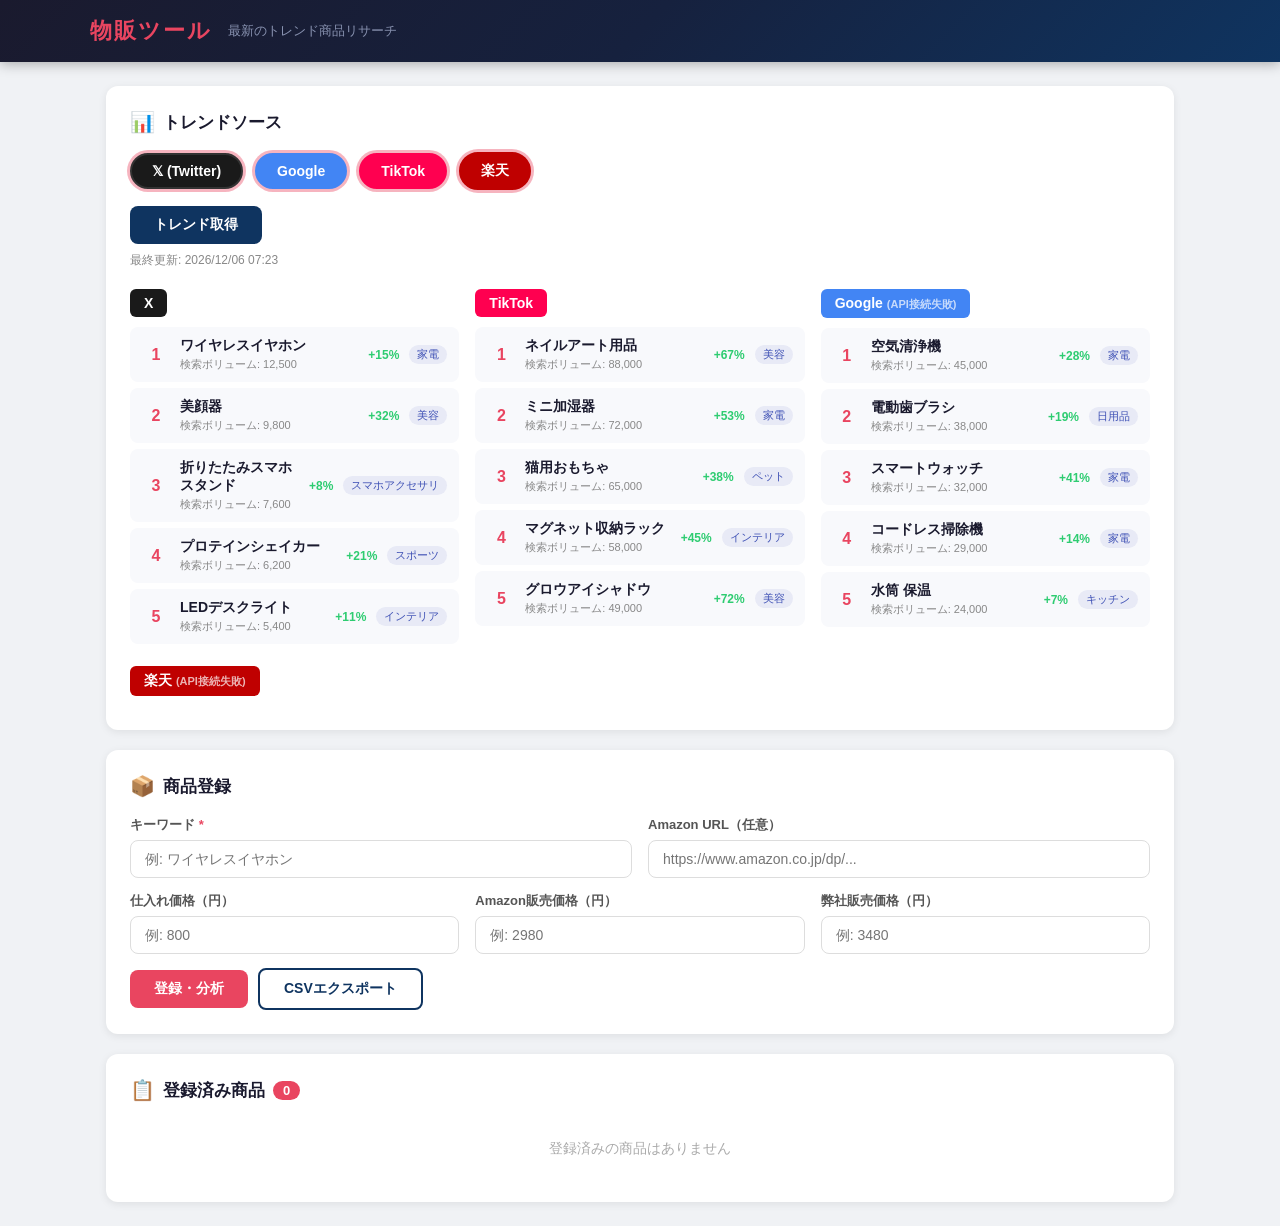
==== public/index.html @ e9f81ec1 "Vercel対応: Google Trends・楽天ランキングAPIを追加 - api/trends.py: pytrends(Google)・楽天RankingAPI のサーバーレス関数 - pub" ====
<!DOCTYPE html>
<html lang="ja">
<head>
  <meta charset="UTF-8">
  <meta name="viewport" content="width=device-width, initial-scale=1.0">
  <title>物販ツール - トレンド商品リサーチ</title>
  <style>
    *, *::before, *::after { box-sizing: border-box; margin: 0; padding: 0; }
    body {
      font-family: -apple-system, BlinkMacSystemFont, "Hiragino Kaku Gothic ProN", "Yu Gothic", sans-serif;
      background: #f0f2f5;
      color: #1a1a2e;
      min-height: 100vh;
    }
    .header {
      background: linear-gradient(135deg, #1a1a2e 0%, #16213e 50%, #0f3460 100%);
      padding: 16px 24px;
      box-shadow: 0 2px 12px rgba(0,0,0,0.3);
    }
    .header-inner { max-width: 1100px; margin: 0 auto; display: flex; align-items: center; gap: 16px; }
    .logo { font-size: 22px; font-weight: 700; color: #e94560; letter-spacing: 2px; }
    .tagline { font-size: 13px; color: #8892b0; }
    .container { max-width: 1100px; margin: 24px auto; padding: 0 16px; display: flex; flex-direction: column; gap: 20px; }
    .card { background: #fff; border-radius: 12px; padding: 24px; box-shadow: 0 2px 8px rgba(0,0,0,0.08); }
    .card-title { font-size: 17px; font-weight: 700; color: #1a1a2e; margin-bottom: 18px; display: flex; align-items: center; gap: 8px; flex-wrap: wrap; }
    .icon { font-size: 20px; }
    .source-buttons { display: flex; gap: 12px; flex-wrap: wrap; margin-bottom: 16px; }
    .source-btn { display: flex; align-items: center; gap: 8px; cursor: pointer; }
    .source-btn input[type="checkbox"] { display: none; }
    .source-label { padding: 8px 20px; border-radius: 24px; font-size: 14px; font-weight: 600; border: 2px solid transparent; transition: all 0.2s; user-select: none; cursor: pointer; }
    .x-label      { background: #1a1a1a; color: #fff; border-color: #333; }
    .google-label  { background: #4285f4; color: #fff; border-color: #4285f4; }
    .tiktok-label  { background: #ff0050; color: #fff; border-color: #ff0050; }
    .rakuten-label { background: #bf0000; color: #fff; border-color: #bf0000; }
    .source-btn input:checked + .source-label { box-shadow: 0 0 0 3px rgba(233,69,96,0.4); }
    .source-btn input:not(:checked) + .source-label { opacity: 0.4; filter: grayscale(0.6); }
    .btn { padding: 10px 24px; border: none; border-radius: 8px; font-size: 14px; font-weight: 600; cursor: pointer; transition: all 0.2s; }
    .btn:hover { transform: translateY(-1px); box-shadow: 0 4px 12px rgba(0,0,0,0.15); }
    .btn:active { transform: translateY(0); }
    .btn-primary { background: #0f3460; color: #fff; }
    .btn-primary:hover { background: #16213e; }
    .btn-success { background: #e94560; color: #fff; }
    .btn-success:hover { background: #c73652; }
    .updated-time { font-size: 12px; color: #888; margin-top: 8px; }
    .trends-container { margin-top: 20px; display: grid; grid-template-columns: repeat(auto-fit, minmax(300px, 1fr)); gap: 16px; }
    .trend-source-title { font-size: 14px; font-weight: 700; padding: 6px 14px; border-radius: 6px; display: inline-block; margin-bottom: 10px; color: #fff; }
    .source-x { background: #1a1a1a; }
    .source-google { background: #4285f4; }
    .source-tiktok { background: #ff0050; }
    .source-rakuten { background: #bf0000; }
    .trend-item { display: flex; align-items: center; gap: 10px; padding: 10px 12px; border-radius: 8px; background: #f8f9fc; margin-bottom: 6px; cursor: pointer; transition: background 0.15s; }
    .trend-item:hover { background: #eef0f8; }
    .trend-rank { font-size: 16px; font-weight: 700; color: #e94560; min-width: 28px; text-align: center; }
    .trend-info { flex: 1; }
    .trend-keyword { font-size: 14px; font-weight: 600; }
    .trend-meta { font-size: 11px; color: #888; margin-top: 2px; }
    .trend-change { font-size: 12px; font-weight: 600; color: #2ecc71; white-space: nowrap; }
    .trend-category { font-size: 11px; background: #e8eaf6; color: #3f51b5; padding: 2px 8px; border-radius: 12px; }
    .form-group { margin-bottom: 14px; }
    .form-group label { display: block; font-size: 13px; font-weight: 600; color: #555; margin-bottom: 6px; }
    .input { width: 100%; padding: 10px 14px; border: 1.5px solid #ddd; border-radius: 8px; font-size: 14px; transition: border-color 0.2s; font-family: inherit; }
    .input:focus { outline: none; border-color: #0f3460; }
    .table-wrapper { overflow-x: auto; }
    .data-table { width: 100%; border-collapse: collapse; font-size: 14px; }
    .data-table th { background: #f0f2f5; padding: 10px 14px; text-align: left; font-size: 12px; font-weight: 700; color: #555; white-space: nowrap; }
    .data-table td { padding: 12px 14px; border-bottom: 1px solid #f0f2f5; }
    .data-table tr:last-child td { border-bottom: none; }
    .data-table tr:hover td { background: #f8f9fc; }
    .supplier-name { font-weight: 600; }
    .type-badge { font-size: 11px; padding: 2px 8px; border-radius: 12px; white-space: nowrap; }
    .type-domestic { background: #e8f5e9; color: #388e3c; }
    .type-china    { background: #fff3e0; color: #f57c00; }
    .price-cell { font-weight: 700; color: #e94560; }
    .link-btn { display: inline-block; padding: 4px 12px; background: #0f3460; color: #fff; border-radius: 6px; font-size: 12px; text-decoration: none; transition: background 0.2s; }
    .link-btn:hover { background: #16213e; }
    .stars { color: #f39c12; font-size: 13px; }
    .comparison-grid { display: grid; grid-template-columns: 1fr 1fr; gap: 16px; }
    @media (max-width: 600px) { .comparison-grid { grid-template-columns: 1fr; } }
    .comparison-card { border-radius: 10px; padding: 20px; }
    .comparison-card.amazon { background: linear-gradient(135deg, #232f3e, #37475a); color: #fff; }
    .comparison-card.ours   { background: linear-gradient(135deg, #e94560, #c73652); color: #fff; }
    .comparison-platform { font-size: 13px; font-weight: 600; opacity: 0.8; margin-bottom: 8px; }
    .comparison-price { font-size: 32px; font-weight: 700; margin-bottom: 12px; }
    .comparison-price span { font-size: 16px; }
    .comparison-details { font-size: 13px; line-height: 1.8; }
    .comparison-details .label { opacity: 0.7; }
    .comparison-details .value { font-weight: 600; }
    .profit-positive { color: #2ecc71 !important; font-weight: 700 !important; }
    .profit-negative { color: #e74c3c !important; font-weight: 700 !important; }
    .recommendation-badge { display: inline-block; margin-top: 16px; padding: 8px 16px; background: rgba(255,255,255,0.2); border-radius: 20px; font-size: 13px; font-weight: 700; }
    .keyword-badge { font-size: 13px; background: #e8eaf6; color: #3f51b5; padding: 2px 10px; border-radius: 12px; font-weight: 600; }
    .count-badge { font-size: 13px; background: #e94560; color: #fff; padding: 2px 10px; border-radius: 12px; font-weight: 700; }
    .products-list { display: flex; flex-direction: column; gap: 10px; }
    .product-item { display: flex; align-items: center; justify-content: space-between; padding: 12px 16px; background: #f8f9fc; border-radius: 8px; flex-wrap: wrap; gap: 8px; }
    .product-keyword { font-weight: 600; font-size: 15px; }
    .product-meta { font-size: 12px; color: #888; }
    .product-margin { font-size: 13px; font-weight: 700; color: #2ecc71; }
    .empty-msg { color: #aaa; font-size: 14px; text-align: center; padding: 20px 0; }
    .hidden { display: none !important; }
    .form-row { display: grid; grid-template-columns: 1fr 1fr; gap: 0 16px; }
    .price-row { grid-template-columns: 1fr 1fr 1fr; }
    @media (max-width: 700px) { .form-row, .price-row { grid-template-columns: 1fr; } }
    .required { color: #e94560; }
    .btn-outline { background: #fff; color: #0f3460; border: 2px solid #0f3460; }
    .btn-outline:hover { background: #f0f4ff; }
    .delete-btn { background: none; border: none; color: #ccc; cursor: pointer; font-size: 18px; padding: 4px 8px; border-radius: 6px; transition: color 0.2s; }
    .delete-btn:hover { color: #e94560; }
    .product-actions { display: flex; align-items: center; gap: 12px; }
    .toast { position: fixed; bottom: 24px; right: 24px; background: #1a1a2e; color: #fff; padding: 12px 20px; border-radius: 8px; font-size: 14px; box-shadow: 0 4px 16px rgba(0,0,0,0.2); z-index: 1000; animation: slideIn 0.3s ease; }
    .toast.success { border-left: 4px solid #2ecc71; }
    .toast.error   { border-left: 4px solid #e74c3c; }
    @keyframes slideIn { from { transform: translateX(40px); opacity: 0; } to { transform: translateX(0); opacity: 1; } }
  </style>
</head>
<body>
  <header class="header">
    <div class="header-inner">
      <h1 class="logo">物販ツール</h1>
      <span class="tagline">最新のトレンド商品リサーチ</span>
    </div>
  </header>

  <main class="container">
    <!-- トレンドソース選択 -->
    <section class="card">
      <h2 class="card-title"><span class="icon">📊</span> トレンドソース</h2>
      <div class="source-buttons">
        <label class="source-btn"><input type="checkbox" value="X" checked><span class="source-label x-label">𝕏 (Twitter)</span></label>
        <label class="source-btn"><input type="checkbox" value="Google" checked><span class="source-label google-label">Google</span></label>
        <label class="source-btn"><input type="checkbox" value="TikTok" checked><span class="source-label tiktok-label">TikTok</span></label>
        <label class="source-btn"><input type="checkbox" value="Rakuten" checked><span class="source-label rakuten-label">楽天</span></label>
      </div>
      <button class="btn btn-primary" id="fetch-trends-btn">トレンド取得</button>
      <div id="trends-updated" class="updated-time"></div>
      <div id="trends-container" class="trends-container"></div>
    </section>

    <!-- 商品登録 -->
    <section class="card">
      <h2 class="card-title"><span class="icon">📦</span> 商品登録</h2>
      <div class="form-row">
        <div class="form-group">
          <label>キーワード <span class="required">*</span></label>
          <input type="text" id="keyword-input" class="input" placeholder="例: ワイヤレスイヤホン">
        </div>
        <div class="form-group">
          <label>Amazon URL（任意）</label>
          <input type="url" id="url-input" class="input" placeholder="https://www.amazon.co.jp/dp/...">
        </div>
      </div>
      <div class="form-row price-row">
        <div class="form-group">
          <label>仕入れ価格（円）</label>
          <input type="number" id="cost-input" class="input" placeholder="例: 800" min="0">
        </div>
        <div class="form-group">
          <label>Amazon販売価格（円）</label>
          <input type="number" id="amazon-price-input" class="input" placeholder="例: 2980" min="0">
        </div>
        <div class="form-group">
          <label>弊社販売価格（円）</label>
          <input type="number" id="our-price-input" class="input" placeholder="例: 3480" min="0">
        </div>
      </div>
      <div style="display:flex;gap:10px;align-items:center;flex-wrap:wrap;">
        <button class="btn btn-success" id="register-btn">登録・分析</button>
        <button class="btn btn-outline" id="export-btn">CSVエクスポート</button>
      </div>
    </section>

    <!-- 分析結果 -->
    <div id="analysis-result" class="hidden">
      <section class="card">
        <h2 class="card-title"><span class="icon">🏭</span> 仕入れ先一覧 <span id="analysis-keyword" class="keyword-badge"></span></h2>
        <div class="table-wrapper">
          <table class="data-table">
            <thead>
              <tr>
                <th>仕入れ先</th><th>種別</th><th>仕入れ価格</th><th>最低ロット</th><th>納期</th><th>評価</th><th>リンク</th>
              </tr>
            </thead>
            <tbody id="suppliers-tbody"></tbody>
          </table>
        </div>
      </section>

      <section class="card">
        <h2 class="card-title"><span class="icon">💹</span> 販売価格比較</h2>
        <div class="comparison-grid" id="comparison-grid"></div>
      </section>
    </div>

    <!-- 登録済み商品 -->
    <section class="card">
      <h2 class="card-title"><span class="icon">📋</span> 登録済み商品 <span id="products-count" class="count-badge">0</span></h2>
      <div id="products-list" class="products-list">
        <p class="empty-msg">登録済みの商品はありません</p>
      </div>
    </section>
  </main>

  <script>
    const TREND_DATA = {
      X: [
        { rank:1, keyword:"ワイヤレスイヤホン",     volume:12500, change:"+15%", category:"家電" },
        { rank:2, keyword:"美顔器",                 volume:9800,  change:"+32%", category:"美容" },
        { rank:3, keyword:"折りたたみスマホスタンド", volume:7600,  change:"+8%",  category:"スマホアクセサリ" },
        { rank:4, keyword:"プロテインシェイカー",    volume:6200,  change:"+21%", category:"スポーツ" },
        { rank:5, keyword:"LEDデスクライト",         volume:5400,  change:"+11%", category:"インテリア" },
      ],
      Google: [
        { rank:1, keyword:"空気清浄機",     volume:45000, change:"+28%", category:"家電" },
        { rank:2, keyword:"電動歯ブラシ",   volume:38000, change:"+19%", category:"日用品" },
        { rank:3, keyword:"スマートウォッチ", volume:32000, change:"+41%", category:"家電" },
        { rank:4, keyword:"コードレス掃除機", volume:29000, change:"+14%", category:"家電" },
        { rank:5, keyword:"水筒 保温",      volume:24000, change:"+7%",  category:"キッチン" },
      ],
      TikTok: [
        { rank:1, keyword:"ネイルアート用品",     volume:88000, change:"+67%", category:"美容" },
        { rank:2, keyword:"ミニ加湿器",           volume:72000, change:"+53%", category:"家電" },
        { rank:3, keyword:"猫用おもちゃ",         volume:65000, change:"+38%", category:"ペット" },
        { rank:4, keyword:"マグネット収納ラック",  volume:58000, change:"+45%", category:"インテリア" },
        { rank:5, keyword:"グロウアイシャドウ",    volume:49000, change:"+72%", category:"美容" },
      ],
    };

    const SUPPLIERS = [
      { name:"アリババ",           type:"中国卸", price:380,  moq:50,  lead:"2〜3週間", url:"https://www.alibaba.com/trade/search?SearchText=",    rating:4.2 },
      { name:"NETSEA（ネッシー）",  type:"国内卸", price:1200, moq:10,  lead:"3〜5日",   url:"https://www.netsea.jp/search?keyword=",               rating:4.5 },
      { name:"スーパーデリバリー",   type:"国内卸", price:1450, moq:5,   lead:"2〜4日",   url:"https://www.superdelivery.com/p/r/ppg_d/1/?free=",    rating:4.7 },
      { name:"1688.com",            type:"中国卸", price:290,  moq:100, lead:"3〜4週間", url:"https://s.1688.com/selloffer/offerlist.htm?keywords=", rating:3.9 },
    ];

    const STORAGE_KEY = "butsuhan_products";
    let registeredProducts = JSON.parse(localStorage.getItem(STORAGE_KEY) || "[]");

    function saveProducts() {
      localStorage.setItem(STORAGE_KEY, JSON.stringify(registeredProducts));
    }

    // ---- トレンド ----
    function getSelectedSources() {
      return Array.from(document.querySelectorAll(".source-btn input:checked")).map(cb => cb.value);
    }

    async function fetchTrends() {
      const sources = getSelectedSources();
      if (!sources.length) { showToast("ソースを1つ以上選択してください", "error"); return; }
      const container = document.getElementById("trends-container");
      container.innerHTML = '<div style="padding:20px;color:#888;font-size:13px;">取得中...</div>';
      const now = new Date();
      document.getElementById("trends-updated").textContent =
        `最終更新: ${now.getFullYear()}/${String(now.getMonth()+1).padStart(2,"0")}/${String(now.getDate()).padStart(2,"0")} ${String(now.getHours()).padStart(2,"0")}:${String(now.getMinutes()).padStart(2,"0")}`;

      const colorMap = { X:"source-x", Google:"source-google", TikTok:"source-tiktok", Rakuten:"source-rakuten" };
      container.innerHTML = "";

      // Google・楽天はAPIから取得、X・TikTokはモックデータ
      const apiSources = sources.filter(s => s === 'Google' || s === 'Rakuten');
      const mockSources = sources.filter(s => s !== 'Google' && s !== 'Rakuten');

      // モックデータをまず表示
      mockSources.forEach(src => {
        const items = TREND_DATA[src] || [];
        renderTrendBlock(src, items, colorMap[src], container);
      });

      // APIソースを非同期取得
      for (const src of apiSources) {
        const apiKey = src === 'Rakuten' ? 'rakuten' : 'google';
        try {
          const res = await fetch(`/api/trends?source=${apiKey}`);
          const data = await res.json();
          if (data.success && data.items?.length) {
            renderTrendBlock(src, data.items, colorMap[src], container);
          } else {
            renderTrendBlock(src, TREND_DATA[src] || [], colorMap[src], container, `(API未取得: ${data.error || ''})`);
          }
        } catch(e) {
          renderTrendBlock(src, TREND_DATA[src] || [], colorMap[src], container, '(API接続失敗)');
        }
      }
    }

    function renderTrendBlock(src, items, colorClass, container, note = '') {
      const block = document.createElement("div");
      const label = src === 'Rakuten' ? '楽天' : src;
      block.innerHTML = `<div class="trend-source-title ${colorClass}">${label}${note ? ' <span style="font-size:11px;opacity:.7">'+note+'</span>' : ''}</div>`;
      items.forEach(item => {
          const el = document.createElement("div");
          el.className = "trend-item";
          el.innerHTML = `
            <div class="trend-rank">${item.rank}</div>
            <div class="trend-info">
              <div class="trend-keyword">${item.keyword}</div>
              <div class="trend-meta">検索ボリューム: ${item.volume.toLocaleString()}</div>
            </div>
            <div class="trend-change">${item.change}</div>
            <div class="trend-category">${item.category}</div>`;
          el.addEventListener("click", () => {
            document.getElementById("keyword-input").value = item.keyword;
            document.getElementById("keyword-input").focus();
            document.querySelector(".card:nth-child(2)").scrollIntoView({ behavior:"smooth" });
          });
          block.appendChild(el);
        });
        container.appendChild(block);
    }

    document.getElementById("fetch-trends-btn").addEventListener("click", fetchTrends);
    fetchTrends();

    // ---- 登録・分析 ----
    document.getElementById("register-btn").addEventListener("click", () => {
      const keyword = document.getElementById("keyword-input").value.trim();
      const url = document.getElementById("url-input").value.trim();
      if (!keyword && !url) { showToast("キーワードまたはURLを入力してください", "error"); return; }

      const kw = keyword || "商品";
      const costPrice   = parseInt(document.getElementById("cost-input").value)   || 890;
      const amazonPrice = parseInt(document.getElementById("amazon-price-input").value) || 2980;
      const ourPrice    = parseInt(document.getElementById("our-price-input").value)    || 3480;
      const amazonFee = 0.15;
      const ourFee = 0.05;
      const amazonProfit = Math.round(amazonPrice * (1 - amazonFee) - costPrice);
      const ourProfit    = Math.round(ourPrice    * (1 - ourFee)    - costPrice);
      const amazonMargin = ((amazonProfit / amazonPrice) * 100).toFixed(1);
      const ourMargin    = ((ourProfit    / ourPrice)    * 100).toFixed(1);

      const product = {
        id: Date.now(),
        keyword: kw,
        url,
        registeredAt: new Date().toLocaleString("ja-JP"),
        pc: { costPrice, amazonPrice, ourPrice, amazonFee: amazonFee*100, ourFee: ourFee*100,
              amazonProfit, ourProfit, amazonMargin, ourMargin,
              recommendation: ourProfit > amazonProfit ? "弊社販売有利" : "Amazon出品有利" },
      };
      registeredProducts.unshift(product);
      saveProducts();

      // 仕入れ先
      document.getElementById("analysis-keyword").textContent = kw;
      const tbody = document.getElementById("suppliers-tbody");
      tbody.innerHTML = "";
      SUPPLIERS.forEach(s => {
        const isChina = s.type.includes("中国");
        const tr = document.createElement("tr");
        tr.innerHTML = `
          <td class="supplier-name">${s.name}</td>
          <td><span class="type-badge ${isChina?"type-china":"type-domestic"}">${s.type}</span></td>
          <td class="price-cell">¥${s.price.toLocaleString()}</td>
          <td>${s.moq}個〜</td>
          <td>${s.lead}</td>
          <td><span class="stars">${"★".repeat(Math.round(s.rating))}${"☆".repeat(5-Math.round(s.rating))}</span> ${s.rating}</td>
          <td><a href="${s.url}${encodeURIComponent(kw)}" target="_blank" class="link-btn">検索</a></td>`;
        tbody.appendChild(tr);
      });

      // 価格比較
      const pc = product.pc;
      document.getElementById("comparison-grid").innerHTML = `
        <div class="comparison-card amazon">
          <div class="comparison-platform">Amazon 出品</div>
          <div class="comparison-price"><span>¥</span>${pc.amazonPrice.toLocaleString()}</div>
          <div class="comparison-details">
            <div><span class="label">仕入れ値: </span><span class="value">¥${pc.costPrice.toLocaleString()}</span></div>
            <div><span class="label">手数料: </span><span class="value">${pc.amazonFee}%</span></div>
            <div><span class="label">利益: </span><span class="value ${pc.amazonProfit>=0?"profit-positive":"profit-negative"}">¥${pc.amazonProfit.toLocaleString()}</span></div>
            <div><span class="label">利益率: </span><span class="value">${pc.amazonMargin}%</span></div>
          </div>
        </div>
        <div class="comparison-card ours">
          <div class="comparison-platform">弊社 販売</div>
          <div class="comparison-price"><span>¥</span>${pc.ourPrice.toLocaleString()}</div>
          <div class="comparison-details">
            <div><span class="label">仕入れ値: </span><span class="value">¥${pc.costPrice.toLocaleString()}</span></div>
            <div><span class="label">手数料: </span><span class="value">${pc.ourFee}%</span></div>
            <div><span class="label">利益: </span><span class="value ${pc.ourProfit>=0?"profit-positive":"profit-negative"}">¥${pc.ourProfit.toLocaleString()}</span></div>
            <div><span class="label">利益率: </span><span class="value">${pc.ourMargin}%</span></div>
          </div>
          <div class="recommendation-badge">✓ ${pc.recommendation}</div>
        </div>`;

      document.getElementById("analysis-result").classList.remove("hidden");
      document.getElementById("analysis-result").scrollIntoView({ behavior:"smooth" });

      renderProducts();
      showToast("商品を登録しました", "success");
    });

    function renderProducts() {
      const list = document.getElementById("products-list");
      document.getElementById("products-count").textContent = registeredProducts.length;
      if (!registeredProducts.length) { list.innerHTML = '<p class="empty-msg">登録済みの商品はありません</p>'; return; }
      list.innerHTML = "";
      registeredProducts.forEach(p => {
        const el = document.createElement("div");
        el.className = "product-item";
        el.innerHTML = `
          <div style="flex:1">
            <div class="product-keyword">${p.keyword}</div>
            <div class="product-meta">登録: ${p.registeredAt} | 仕入れ¥${p.pc.costPrice.toLocaleString()} / Amazon¥${p.pc.amazonPrice.toLocaleString()} / 弊社¥${p.pc.ourPrice.toLocaleString()}${p.url?" | "+p.url.slice(0,35)+"...":""}</div>
          </div>
          <div class="product-actions">
            <div class="product-margin">利益率 ${p.pc.ourMargin}%</div>
            <button class="delete-btn" data-id="${p.id}" title="削除">✕</button>
          </div>`;
        list.appendChild(el);
      });
      list.querySelectorAll(".delete-btn").forEach(btn => {
        btn.addEventListener("click", e => {
          const id = parseInt(e.currentTarget.dataset.id);
          registeredProducts = registeredProducts.filter(p => p.id !== id);
          saveProducts();
          renderProducts();
          showToast("削除しました");
        });
      });
    }

    // ---- CSV エクスポート ----
    document.getElementById("export-btn").addEventListener("click", () => {
      if (!registeredProducts.length) { showToast("登録済み商品がありません", "error"); return; }
      const header = ["キーワード","仕入れ価格","Amazon販売価格","弊社販売価格","Amazon利益","弊社利益","Amazon利益率%","弊社利益率%","推薦","登録日時","URL"];
      const rows = registeredProducts.map(p => [
        p.keyword, p.pc.costPrice, p.pc.amazonPrice, p.pc.ourPrice,
        p.pc.amazonProfit, p.pc.ourProfit, p.pc.amazonMargin, p.pc.ourMargin,
        p.pc.recommendation, p.registeredAt, p.url || ""
      ]);
      const csv = [header, ...rows].map(r => r.map(v => `"${String(v).replace(/"/g,'""')}"`).join(",")).join("\n");
      const blob = new Blob(["﻿"+csv], { type:"text/csv;charset=utf-8" });
      const a = document.createElement("a");
      a.href = URL.createObjectURL(blob);
      a.download = `物販リサーチ_${new Date().toISOString().slice(0,10)}.csv`;
      a.click();
      showToast("CSVをダウンロードしました");
    });

    // 起動時に保存済み商品を表示
    renderProducts();

    function showToast(msg, type="success") {
      document.querySelector(".toast")?.remove();
      const t = document.createElement("div");
      t.className = `toast ${type}`;
      t.textContent = msg;
      document.body.appendChild(t);
      setTimeout(() => t.remove(), 3000);
    }
  </script>
</body>
</html>
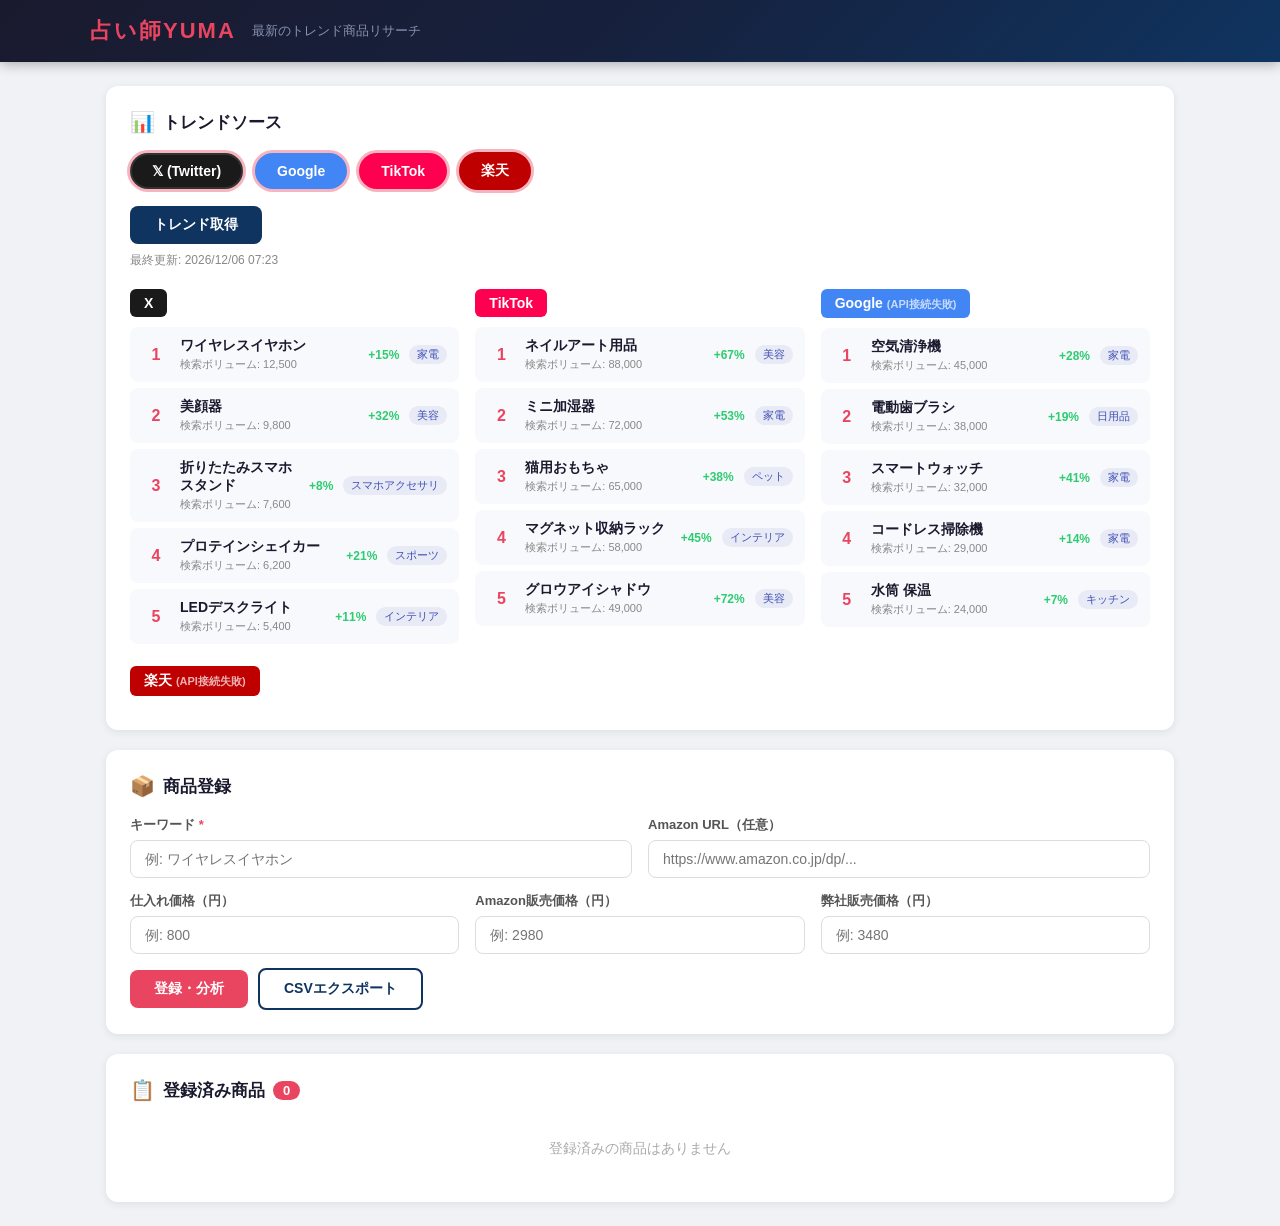
==== commit 285deffc: "Rename app title from 物販ツール to 占い師YUMA Co-Authored-By: Claude Sonnet 4.6 <noreply@anthropic.com> Cla" ====
--- a/public/index.html
+++ b/public/index.html
@@ -3,7 +3,7 @@
 <head>
   <meta charset="UTF-8">
   <meta name="viewport" content="width=device-width, initial-scale=1.0">
-  <title>物販ツール - トレンド商品リサーチ</title>
+  <title>占い師YUMA</title>
   <style>
     *, *::before, *::after { box-sizing: border-box; margin: 0; padding: 0; }
     body {
@@ -115,7 +115,7 @@
 <body>
   <header class="header">
     <div class="header-inner">
-      <h1 class="logo">物販ツール</h1>
+      <h1 class="logo">占い師YUMA</h1>
       <span class="tagline">最新のトレンド商品リサーチ</span>
     </div>
   </header>
@@ -450,4 +450,4 @@
     }
   </script>
 </body>
-</html>
+</html>
